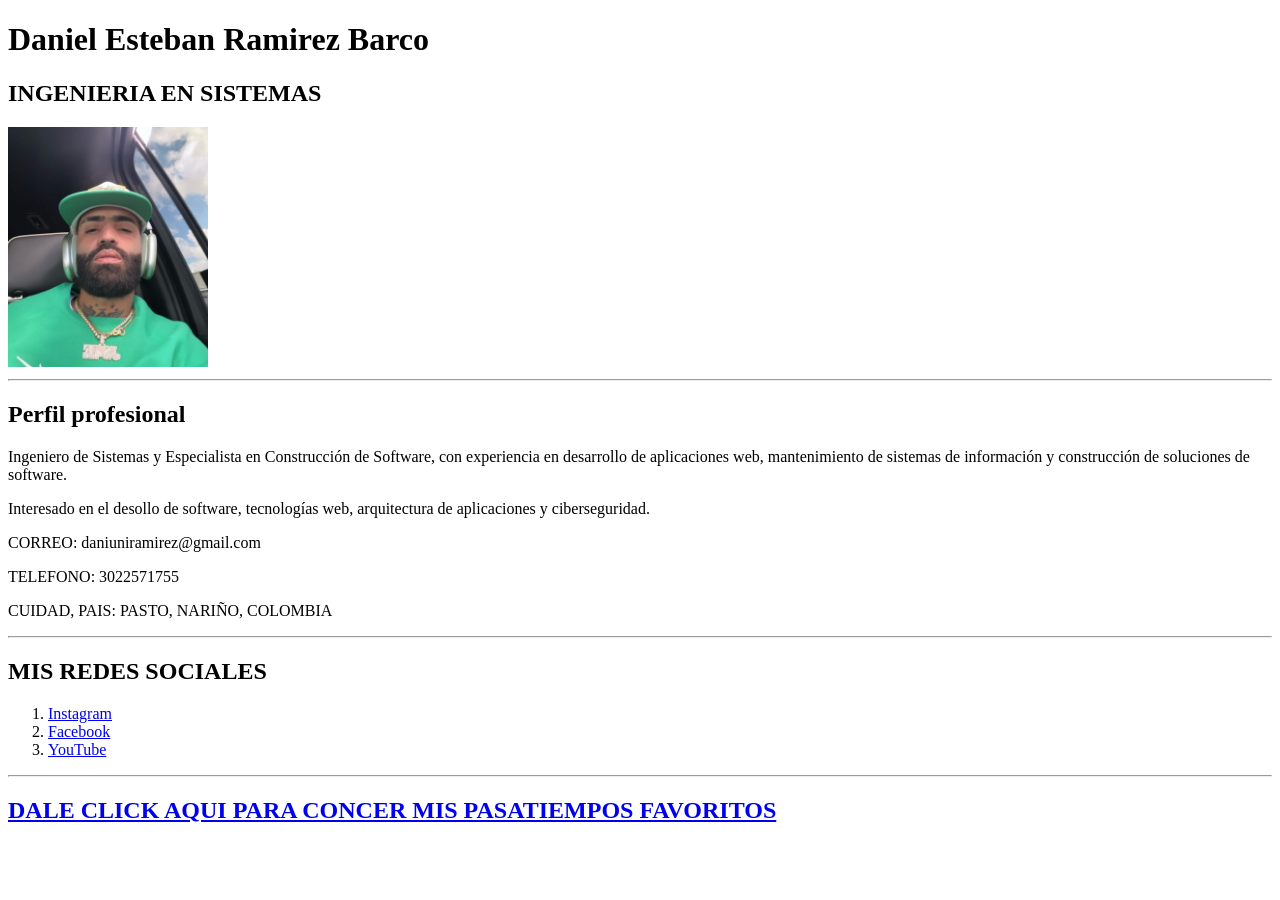
==== index.html @ 4aa4c56f "NUEVO PROYECTO HOY" ====
<!DOCTYPE html>
<html lang="en">
<head>
    <meta charset="UTF-8">
    <meta name="viewport" content="width=device-width, initial-scale=1.0">
    <title>MI HOJA DE VIDA</title>
</head>
<body>
    <! -- Encabezado principal -->
    <header>
        <h1>Daniel Esteban Ramirez Barco</h1>
        <h2>INGENIERIA EN SISTEMAS</h2>
        <img src="img/mi_foto.jpeg" alt="Fotografia de Daniel Ramirez" width="200">
           <hr>
    <!-- Perfil profesional -->
    <h2>Perfil profesional</h2>
    <p>
      Ingeniero de Sistemas y Especialista en Construcción de Software,
      con experiencia en desarrollo de aplicaciones web, mantenimiento
      de sistemas de información y construcción de soluciones de software.
    </p>

    <p>
      Interesado en el desollo de software, tecnologías web,
      arquitectura de aplicaciones y ciberseguridad.
    </p>

    <hl>
        <p>CORREO: daniuniramirez@gmail.com</p>
        <p>TELEFONO: 3022571755</p>
        <p>CUIDAD, PAIS: PASTO, NARIÑO, COLOMBIA</p>
        <hr>
        <h2>MIS REDES SOCIALES</h2>
        <ol>
            <li>
                <a href="https://www.instagram.com/">Instagram</a>
            </li>
            <li>
                <a href="https://www.facebook.com/?locale=es_LA">Facebook</a>
            </li>
            <li>
                <a href="https://www.youtube.com/?themeRefresh=1">YouTube</a>
            </li>

        </ol>
        <hr>
        <h2>
        <a href="pasatiempos.html">DALE CLICK AQUI PARA CONCER MIS PASATIEMPOS FAVORITOS</a>
        </h2>
    </header>
    
</body>
</html>
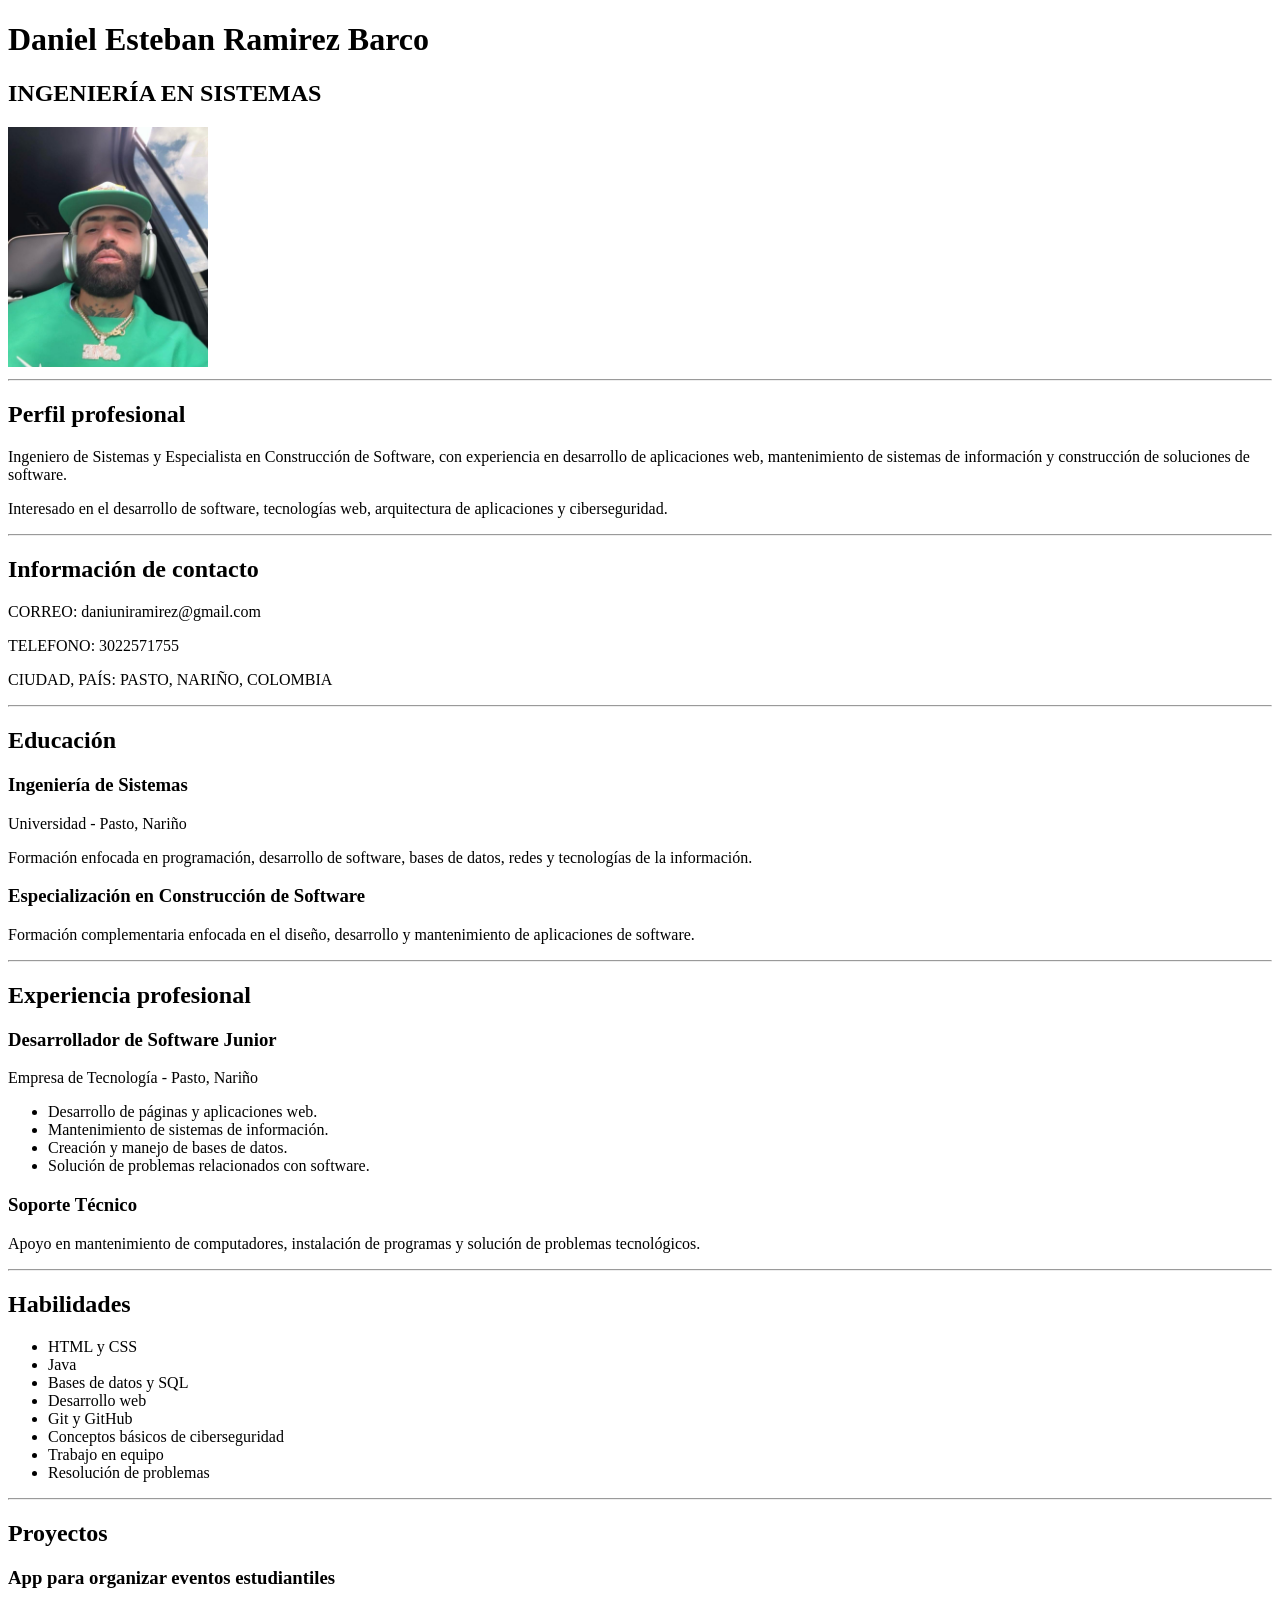
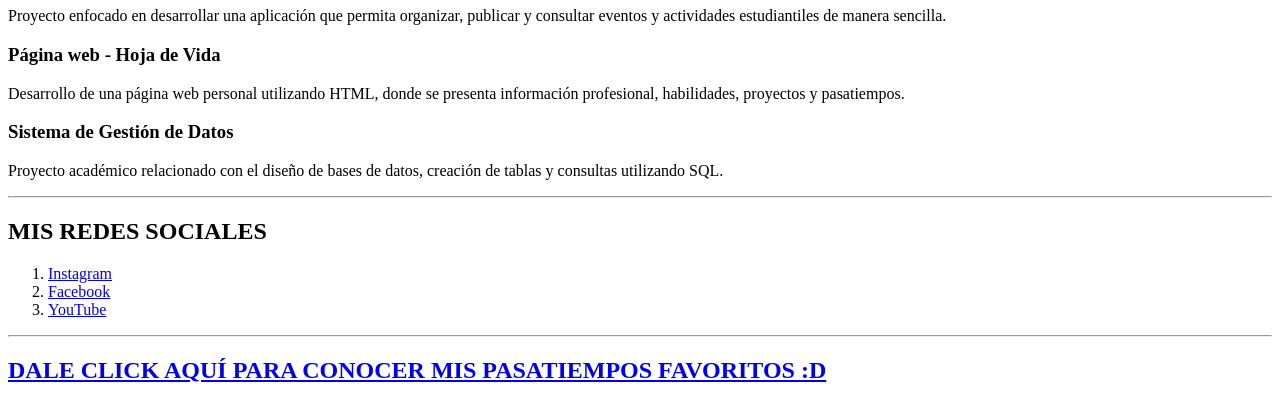
==== commit 155637f6: "AVANCE DEL DIA DE HOY DANIEL R 66" ====
--- a/index.html
+++ b/index.html
@@ -1,53 +1,175 @@
 <!DOCTYPE html>
-<html lang="en">
+<html lang="es">
+
 <head>
     <meta charset="UTF-8">
     <meta name="viewport" content="width=device-width, initial-scale=1.0">
     <title>MI HOJA DE VIDA</title>
 </head>
+
 <body>
-    <! -- Encabezado principal -->
+
     <header>
+
         <h1>Daniel Esteban Ramirez Barco</h1>
-        <h2>INGENIERIA EN SISTEMAS</h2>
-        <img src="img/mi_foto.jpeg" alt="Fotografia de Daniel Ramirez" width="200">
-           <hr>
-    <!-- Perfil profesional -->
-    <h2>Perfil profesional</h2>
-    <p>
-      Ingeniero de Sistemas y Especialista en Construcción de Software,
-      con experiencia en desarrollo de aplicaciones web, mantenimiento
-      de sistemas de información y construcción de soluciones de software.
-    </p>
 
-    <p>
-      Interesado en el desollo de software, tecnologías web,
-      arquitectura de aplicaciones y ciberseguridad.
-    </p>
+        <h2>INGENIERÍA EN SISTEMAS</h2>
 
-    <hl>
+        <img src="img/mi_foto.jpeg" 
+             alt="Fotografía de Daniel Ramirez" 
+             width="200">
+
+        <hr>
+
+        <h2>Perfil profesional</h2>
+
+        <p>
+            Ingeniero de Sistemas y Especialista en Construcción de Software,
+            con experiencia en desarrollo de aplicaciones web, mantenimiento
+            de sistemas de información y construcción de soluciones de software.
+        </p>
+
+        <p>
+            Interesado en el desarrollo de software, tecnologías web,
+            arquitectura de aplicaciones y ciberseguridad.
+        </p>
+
+        <hr>
+
+        <h2>Información de contacto</h2>
+
         <p>CORREO: daniuniramirez@gmail.com</p>
+
         <p>TELEFONO: 3022571755</p>
-        <p>CUIDAD, PAIS: PASTO, NARIÑO, COLOMBIA</p>
+
+        <p>CIUDAD, PAÍS: PASTO, NARIÑO, COLOMBIA</p>
+
         <hr>
+
+
+        <h2>Educación</h2>
+
+        <h3>Ingeniería de Sistemas</h3>
+
+        <p>
+            Universidad - Pasto, Nariño
+        </p>
+
+        <p>
+            Formación enfocada en programación, desarrollo de software,
+            bases de datos, redes y tecnologías de la información.
+        </p>
+
+        <h3>Especialización en Construcción de Software</h3>
+
+        <p>
+            Formación complementaria enfocada en el diseño,
+            desarrollo y mantenimiento de aplicaciones de software.
+        </p>
+
+        <hr>
+
+        <h2>Experiencia profesional</h2>
+
+        <h3>Desarrollador de Software Junior</h3>
+
+        <p>
+            Empresa de Tecnología - Pasto, Nariño
+        </p>
+
+        <ul>
+            <li>Desarrollo de páginas y aplicaciones web.</li>
+            <li>Mantenimiento de sistemas de información.</li>
+            <li>Creación y manejo de bases de datos.</li>
+            <li>Solución de problemas relacionados con software.</li>
+        </ul>
+
+        <h3>Soporte Técnico</h3>
+
+        <p>
+            Apoyo en mantenimiento de computadores, instalación de programas
+            y solución de problemas tecnológicos.
+        </p>
+
+        <hr>
+
+        <h2> Habilidades</h2>
+
+        <ul>
+            <li> HTML y CSS</li>
+            <li> Java</li>
+            <li> Bases de datos y SQL</li>
+            <li> Desarrollo web</li>
+            <li> Git y GitHub</li>
+            <li> Conceptos básicos de ciberseguridad</li>
+            <li> Trabajo en equipo</li>
+            <li> Resolución de problemas</li>
+        </ul>
+
+        <hr>
+
+
+        <h2>Proyectos</h2>
+
+        <h3>App para organizar eventos estudiantiles</h3>
+
+        <p>
+            Proyecto enfocado en desarrollar una aplicación que permita
+            organizar, publicar y consultar eventos y actividades
+            estudiantiles de manera sencilla.
+        </p>
+
+        <h3>Página web - Hoja de Vida</h3>
+
+        <p>
+            Desarrollo de una página web personal utilizando HTML,
+            donde se presenta información profesional, habilidades,
+            proyectos y pasatiempos.
+        </p>
+
+        <h3>Sistema de Gestión de Datos</h3>
+
+        <p>
+            Proyecto académico relacionado con el diseño de bases de datos,
+            creación de tablas y consultas utilizando SQL.
+        </p>
+
+        <hr>
+
         <h2>MIS REDES SOCIALES</h2>
+
         <ol>
+
             <li>
-                <a href="https://www.instagram.com/">Instagram</a>
+                <a href="https://www.instagram.com/dani_estebanr09/">
+                    Instagram
+                </a>
             </li>
+
             <li>
-                <a href="https://www.facebook.com/?locale=es_LA">Facebook</a>
+                <a href="https://www.facebook.com/daniel.ramirex.731?locale=es_LA">
+                    Facebook
+                </a>
             </li>
+
             <li>
-                <a href="https://www.youtube.com/?themeRefresh=1">YouTube</a>
+                <a href="https://www.youtube.com/@DanielRa7">
+                    YouTube
+                </a>
             </li>
 
         </ol>
+
         <hr>
+
         <h2>
-        <a href="pasatiempos.html">DALE CLICK AQUI PARA CONCER MIS PASATIEMPOS FAVORITOS</a>
+            <a href="pasatiempos.html">
+                DALE CLICK AQUÍ PARA CONOCER MIS PASATIEMPOS FAVORITOS :D
+            </a>
         </h2>
+
     </header>
-    
+
 </body>
+
 </html>
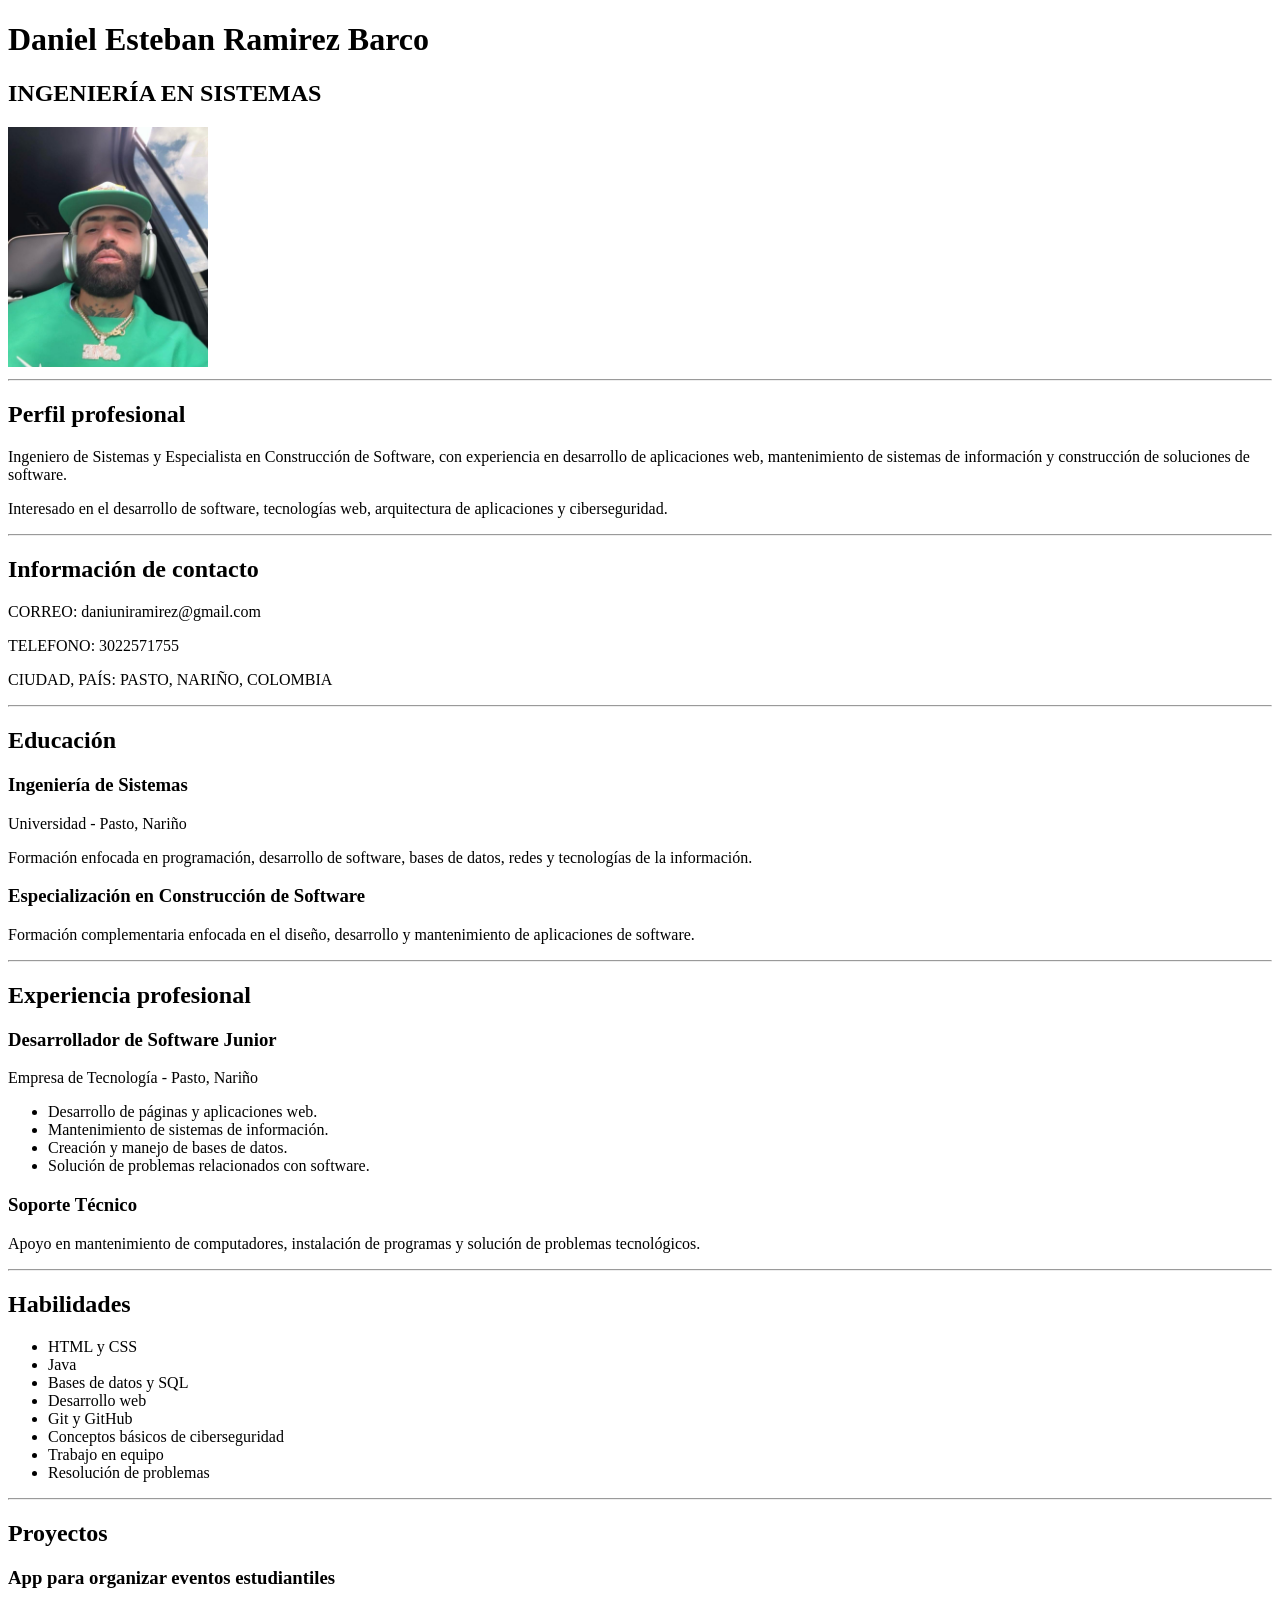
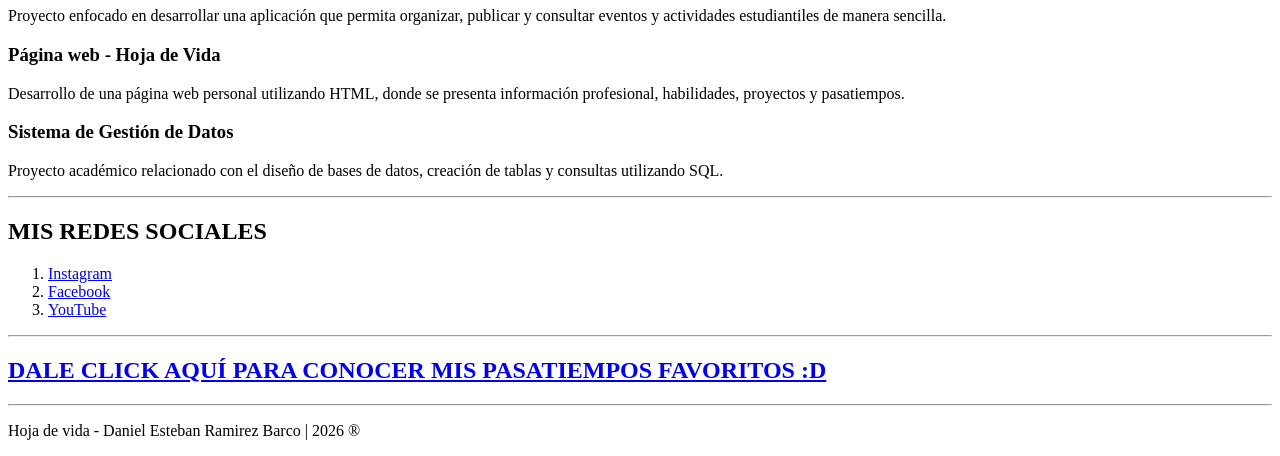
==== commit 08e56be5: "NUEVO CAMBIO HOY" ====
--- a/index.html
+++ b/index.html
@@ -1,175 +1,215 @@
-<!DOCTYPE html>
+<!doctype html>
 <html lang="es">
-
-<head>
-    <meta charset="UTF-8">
-    <meta name="viewport" content="width=device-width, initial-scale=1.0">
+  <head>
+    <meta charset="UTF-8" />
+    <meta name="viewport" content="width=device-width, initial-scale=1.0" />
     <title>MI HOJA DE VIDA</title>
-</head>
-
-<body>
-
+  </head>
+
+  <body>
     <header>
-
-        <h1>Daniel Esteban Ramirez Barco</h1>
-
-        <h2>INGENIERÍA EN SISTEMAS</h2>
-
-        <img src="img/mi_foto.jpeg" 
-             alt="Fotografía de Daniel Ramirez" 
-             width="200">
-
-        <hr>
-
-        <h2>Perfil profesional</h2>
-
-        <p>
+      <h1>Daniel Esteban Ramirez Barco</h1>
+
+      <h2>INGENIERÍA EN SISTEMAS</h2>
+
+      <img
+        src="img/mi_foto.jpeg"
+        alt="Fotografía de Daniel Ramirez"
+        width="200"
+      />
+    </header>
+
+    <hr />
+
+    <main>
+      <section class="seccion" id="perfil">
+        <div>
+          <h2>Perfil profesional</h2>
+
+          <p>
             Ingeniero de Sistemas y Especialista en Construcción de Software,
-            con experiencia en desarrollo de aplicaciones web, mantenimiento
-            de sistemas de información y construcción de soluciones de software.
-        </p>
-
-        <p>
+            con experiencia en desarrollo de aplicaciones web, mantenimiento de
+            sistemas de información y construcción de soluciones de software.
+          </p>
+
+          <p>
             Interesado en el desarrollo de software, tecnologías web,
             arquitectura de aplicaciones y ciberseguridad.
-        </p>
-
-        <hr>
-
-        <h2>Información de contacto</h2>
-
-        <p>CORREO: daniuniramirez@gmail.com</p>
-
-        <p>TELEFONO: 3022571755</p>
-
-        <p>CIUDAD, PAÍS: PASTO, NARIÑO, COLOMBIA</p>
-
-        <hr>
-
-
-        <h2>Educación</h2>
-
-        <h3>Ingeniería de Sistemas</h3>
-
-        <p>
-            Universidad - Pasto, Nariño
-        </p>
-
-        <p>
-            Formación enfocada en programación, desarrollo de software,
-            bases de datos, redes y tecnologías de la información.
-        </p>
-
-        <h3>Especialización en Construcción de Software</h3>
-
-        <p>
-            Formación complementaria enfocada en el diseño,
-            desarrollo y mantenimiento de aplicaciones de software.
-        </p>
-
-        <hr>
-
-        <h2>Experiencia profesional</h2>
-
-        <h3>Desarrollador de Software Junior</h3>
-
-        <p>
-            Empresa de Tecnología - Pasto, Nariño
-        </p>
-
-        <ul>
-            <li>Desarrollo de páginas y aplicaciones web.</li>
-            <li>Mantenimiento de sistemas de información.</li>
-            <li>Creación y manejo de bases de datos.</li>
-            <li>Solución de problemas relacionados con software.</li>
-        </ul>
-
-        <h3>Soporte Técnico</h3>
-
-        <p>
-            Apoyo en mantenimiento de computadores, instalación de programas
-            y solución de problemas tecnológicos.
-        </p>
-
-        <hr>
-
-        <h2> Habilidades</h2>
-
-        <ul>
-            <li> HTML y CSS</li>
-            <li> Java</li>
-            <li> Bases de datos y SQL</li>
-            <li> Desarrollo web</li>
-            <li> Git y GitHub</li>
-            <li> Conceptos básicos de ciberseguridad</li>
-            <li> Trabajo en equipo</li>
-            <li> Resolución de problemas</li>
-        </ul>
-
-        <hr>
-
-
-        <h2>Proyectos</h2>
-
-        <h3>App para organizar eventos estudiantiles</h3>
-
-        <p>
-            Proyecto enfocado en desarrollar una aplicación que permita
-            organizar, publicar y consultar eventos y actividades
-            estudiantiles de manera sencilla.
-        </p>
-
-        <h3>Página web - Hoja de Vida</h3>
-
-        <p>
-            Desarrollo de una página web personal utilizando HTML,
-            donde se presenta información profesional, habilidades,
-            proyectos y pasatiempos.
-        </p>
-
-        <h3>Sistema de Gestión de Datos</h3>
-
-        <p>
-            Proyecto académico relacionado con el diseño de bases de datos,
-            creación de tablas y consultas utilizando SQL.
-        </p>
-
-        <hr>
-
-        <h2>MIS REDES SOCIALES</h2>
-
-        <ol>
-
+          </p>
+        </div>
+      </section>
+
+      <hr />
+
+      <section class="seccion" id="contacto">
+        <div>
+          <h2>Información de contacto</h2>
+
+          <p>CORREO: daniuniramirez@gmail.com</p>
+
+          <p>TELEFONO: 3022571755</p>
+
+          <p>CIUDAD, PAÍS: PASTO, NARIÑO, COLOMBIA</p>
+        </div>
+      </section>
+
+      <hr />
+
+      <section class="seccion" id="educacion">
+        <div>
+          <h2>Educación</h2>
+
+          <article class="educacion">
+            <h3>Ingeniería de Sistemas</h3>
+
+            <p>Universidad - Pasto, Nariño</p>
+
+            <p>
+              Formación enfocada en programación, desarrollo de software, bases
+              de datos, redes y tecnologías de la información.
+            </p>
+          </article>
+
+          <article class="educacion">
+            <h3>Especialización en Construcción de Software</h3>
+
+            <p>
+              Formación complementaria enfocada en el diseño, desarrollo y
+              mantenimiento de aplicaciones de software.
+            </p>
+          </article>
+        </div>
+      </section>
+
+      <hr />
+
+      <section class="seccion" id="experiencia">
+        <div>
+          <h2>Experiencia profesional</h2>
+
+          <article class="experiencia">
+            <h3>Desarrollador de Software Junior</h3>
+
+            <p>Empresa de Tecnología - Pasto, Nariño</p>
+
+            <ul>
+              <li>Desarrollo de páginas y aplicaciones web.</li>
+              <li>Mantenimiento de sistemas de información.</li>
+              <li>Creación y manejo de bases de datos.</li>
+              <li>Solución de problemas relacionados con software.</li>
+            </ul>
+          </article>
+
+          <article class="experiencia">
+            <h3>Soporte Técnico</h3>
+
+            <p>
+              Apoyo en mantenimiento de computadores, instalación de programas y
+              solución de problemas tecnológicos.
+            </p>
+          </article>
+        </div>
+      </section>
+
+      <hr />
+
+      <section class="seccion" id="habilidades">
+        <div>
+          <h2>Habilidades</h2>
+
+          <ul>
+            <li>HTML y CSS</li>
+            <li>Java</li>
+            <li>Bases de datos y SQL</li>
+            <li>Desarrollo web</li>
+            <li>Git y GitHub</li>
+            <li>Conceptos básicos de ciberseguridad</li>
+            <li>Trabajo en equipo</li>
+            <li>Resolución de problemas</li>
+          </ul>
+        </div>
+      </section>
+
+      <hr />
+
+      <section class="seccion" id="proyectos">
+        <div>
+          <h2>Proyectos</h2>
+
+          <article class="proyectos">
+            <h3>App para organizar eventos estudiantiles</h3>
+
+            <p>
+              Proyecto enfocado en desarrollar una aplicación que permita
+              organizar, publicar y consultar eventos y actividades
+              estudiantiles de manera sencilla.
+            </p>
+          </article>
+
+          <article class="proyectos">
+            <h3>Página web - Hoja de Vida</h3>
+
+            <p>
+              Desarrollo de una página web personal utilizando HTML, donde se
+              presenta información profesional, habilidades, proyectos y
+              pasatiempos.
+            </p>
+          </article>
+
+          <article class="proyectos">
+            <h3>Sistema de Gestión de Datos</h3>
+
+            <p>
+              Proyecto académico relacionado con el diseño de bases de datos,
+              creación de tablas y consultas utilizando SQL.
+            </p>
+          </article>
+        </div>
+      </section>
+
+      <hr />
+
+      <section class="seccion" id="redes sociales">
+        <div>
+          <h2>MIS REDES SOCIALES</h2>
+
+          <ol>
             <li>
-                <a href="https://www.instagram.com/dani_estebanr09/">
-                    Instagram
-                </a>
+              <a href="https://www.instagram.com/dani_estebanr09/">
+                Instagram
+              </a>
             </li>
 
             <li>
-                <a href="https://www.facebook.com/daniel.ramirex.731?locale=es_LA">
-                    Facebook
-                </a>
+              <a
+                href="https://www.facebook.com/daniel.ramirex.731?locale=es_LA"
+              >
+                Facebook
+              </a>
             </li>
 
             <li>
-                <a href="https://www.youtube.com/@DanielRa7">
-                    YouTube
-                </a>
+              <a href="https://www.youtube.com/@DanielRa7"> YouTube </a>
             </li>
-
-        </ol>
-
-        <hr>
-
-        <h2>
+          </ol>
+        </div>
+      </section>
+
+      <hr />
+
+      <section class="seccion" id="pasatiempos">
+        <div>
+          <h2>
             <a href="pasatiempos.html">
-                DALE CLICK AQUÍ PARA CONOCER MIS PASATIEMPOS FAVORITOS :D
+              DALE CLICK AQUÍ PARA CONOCER MIS PASATIEMPOS FAVORITOS :D
             </a>
-        </h2>
-
-    </header>
-
-</body>
-
-</html>+          </h2>
+        </div>
+      </section>
+    </main>
+    <hr />
+    <footer>
+      <p>Hoja de vida - Daniel Esteban Ramirez Barco | 2026 ®</p>
+    </footer>
+  </body>
+</html>
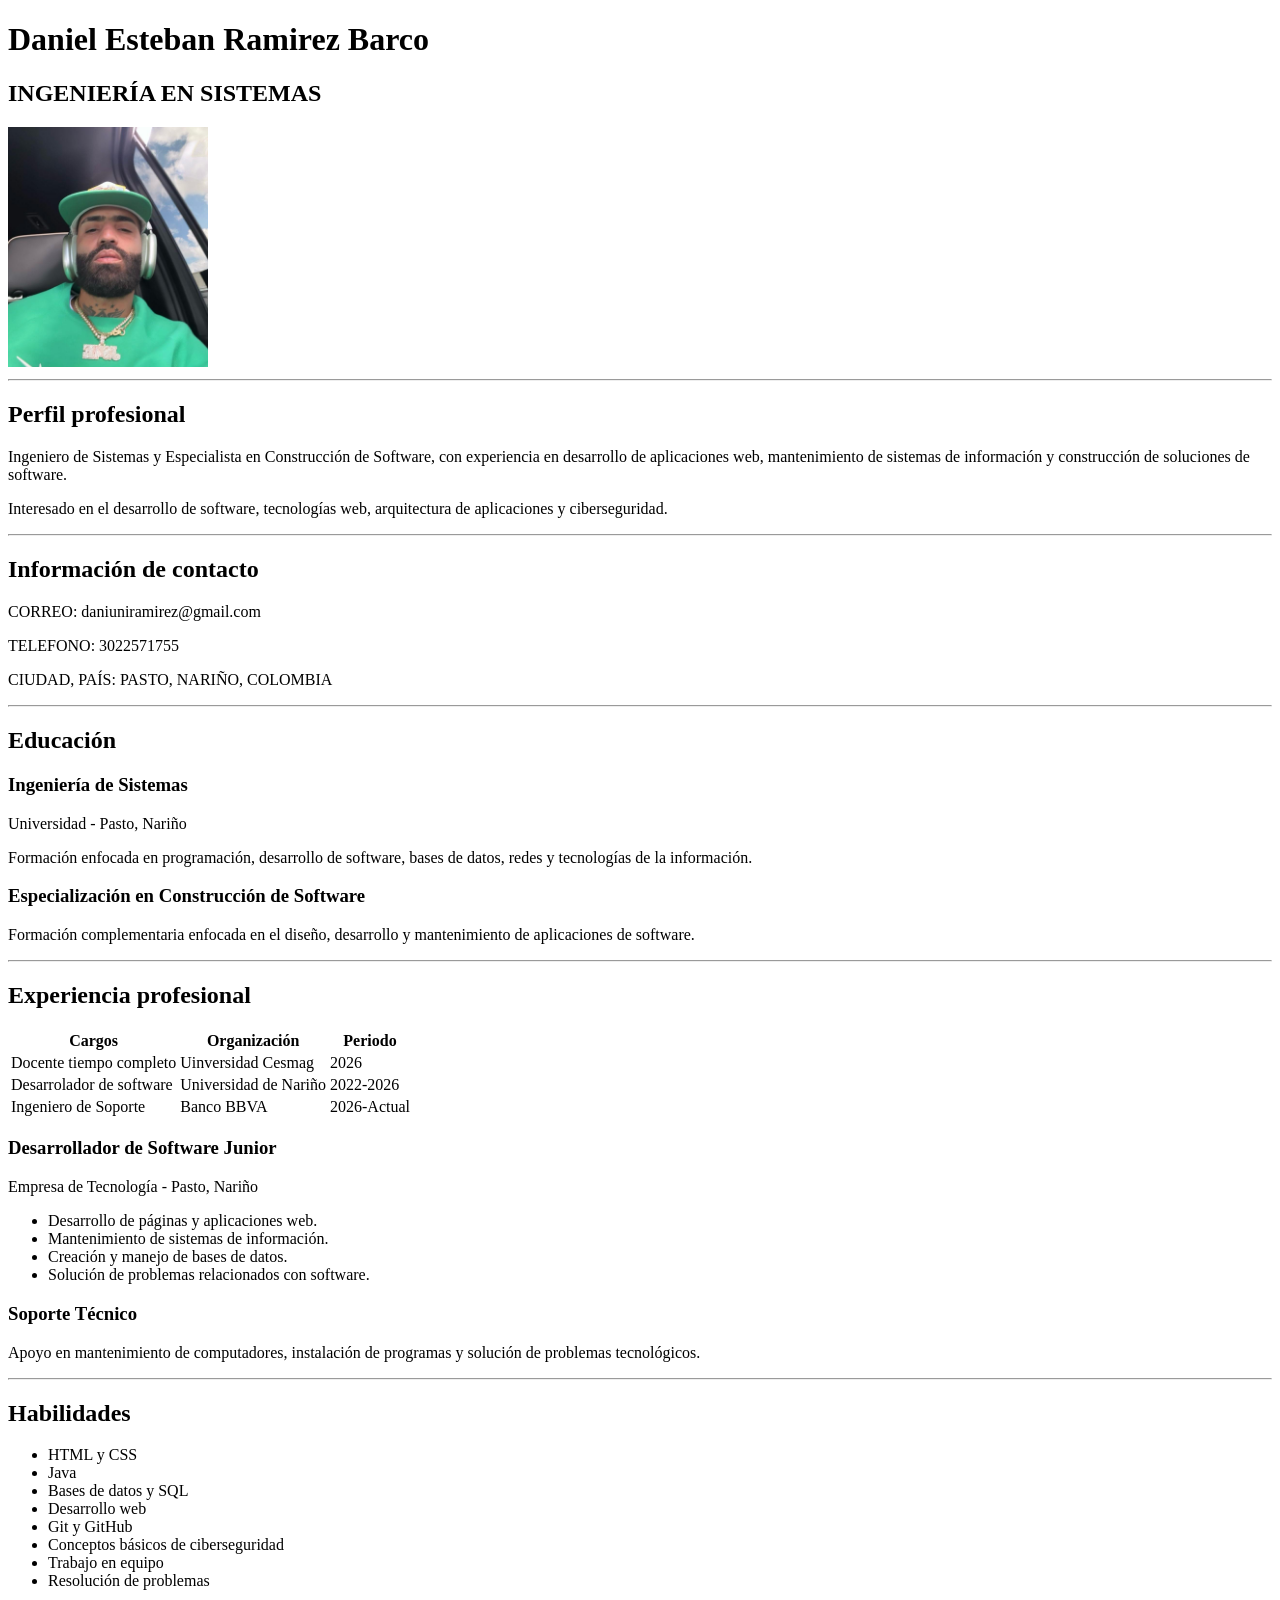
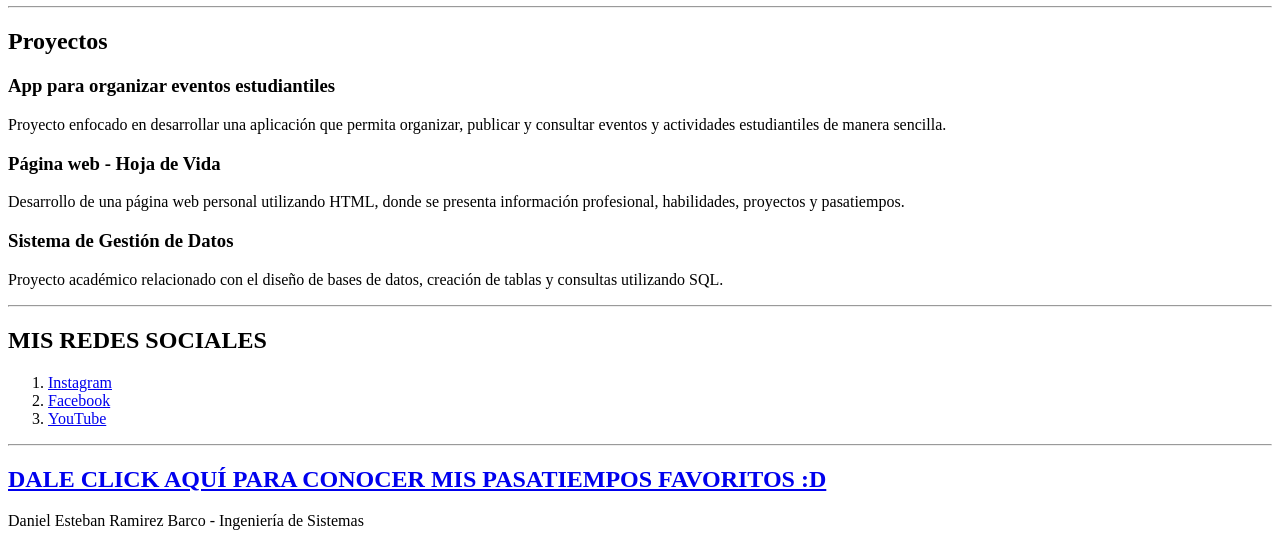
==== commit 40af68e3: "NUEVO CAMBIO HOY TABLA" ====
--- a/index.html
+++ b/index.html
@@ -1,215 +1,219 @@
-<!doctype html>
+<!DOCTYPE html>
 <html lang="es">
-  <head>
-    <meta charset="UTF-8" />
-    <meta name="viewport" content="width=device-width, initial-scale=1.0" />
+
+<head>
+    <meta charset="UTF-8">
+    <meta name="viewport" content="width=device-width, initial-scale=1.0">
     <title>MI HOJA DE VIDA</title>
-  </head>
-
-  <body>
+</head>
+
+<body>
+<main>
     <header>
-      <h1>Daniel Esteban Ramirez Barco</h1>
-
-      <h2>INGENIERÍA EN SISTEMAS</h2>
-
-      <img
-        src="img/mi_foto.jpeg"
-        alt="Fotografía de Daniel Ramirez"
-        width="200"
-      />
-    </header>
-
-    <hr />
-
-    <main>
-      <section class="seccion" id="perfil">
-        <div>
-          <h2>Perfil profesional</h2>
-
-          <p>
+<div>
+        <h1>Daniel Esteban Ramirez Barco</h1>
+
+        <h2>INGENIERÍA EN SISTEMAS</h2>
+<section class="section" id="informacion">
+        <img src="img/mi_foto.jpeg" 
+             alt="Fotografía de Daniel Ramirez" 
+             width="200">
+</div>
+</section>
+        <hr>
+
+        <h2>Perfil profesional</h2>
+ <section class="section" id="perfil">
+        <p>
             Ingeniero de Sistemas y Especialista en Construcción de Software,
-            con experiencia en desarrollo de aplicaciones web, mantenimiento de
-            sistemas de información y construcción de soluciones de software.
-          </p>
-
-          <p>
+            con experiencia en desarrollo de aplicaciones web, mantenimiento
+            de sistemas de información y construcción de soluciones de software.
+        </p>
+
+        <p>
             Interesado en el desarrollo de software, tecnologías web,
             arquitectura de aplicaciones y ciberseguridad.
-          </p>
-        </div>
-      </section>
-
-      <hr />
-
-      <section class="seccion" id="contacto">
-        <div>
-          <h2>Información de contacto</h2>
-
-          <p>CORREO: daniuniramirez@gmail.com</p>
-
-          <p>TELEFONO: 3022571755</p>
-
-          <p>CIUDAD, PAÍS: PASTO, NARIÑO, COLOMBIA</p>
-        </div>
-      </section>
-
-      <hr />
-
-      <section class="seccion" id="educacion">
-        <div>
-          <h2>Educación</h2>
-
-          <article class="educacion">
-            <h3>Ingeniería de Sistemas</h3>
-
-            <p>Universidad - Pasto, Nariño</p>
-
-            <p>
-              Formación enfocada en programación, desarrollo de software, bases
-              de datos, redes y tecnologías de la información.
-            </p>
-          </article>
-
-          <article class="educacion">
-            <h3>Especialización en Construcción de Software</h3>
-
-            <p>
-              Formación complementaria enfocada en el diseño, desarrollo y
-              mantenimiento de aplicaciones de software.
-            </p>
-          </article>
-        </div>
-      </section>
-
-      <hr />
-
-      <section class="seccion" id="experiencia">
-        <div>
-          <h2>Experiencia profesional</h2>
-
-          <article class="experiencia">
-            <h3>Desarrollador de Software Junior</h3>
-
-            <p>Empresa de Tecnología - Pasto, Nariño</p>
-
-            <ul>
-              <li>Desarrollo de páginas y aplicaciones web.</li>
-              <li>Mantenimiento de sistemas de información.</li>
-              <li>Creación y manejo de bases de datos.</li>
-              <li>Solución de problemas relacionados con software.</li>
-            </ul>
-          </article>
-
-          <article class="experiencia">
-            <h3>Soporte Técnico</h3>
-
-            <p>
-              Apoyo en mantenimiento de computadores, instalación de programas y
-              solución de problemas tecnológicos.
-            </p>
-          </article>
-        </div>
-      </section>
-
-      <hr />
-
-      <section class="seccion" id="habilidades">
-        <div>
-          <h2>Habilidades</h2>
-
-          <ul>
-            <li>HTML y CSS</li>
-            <li>Java</li>
-            <li>Bases de datos y SQL</li>
-            <li>Desarrollo web</li>
-            <li>Git y GitHub</li>
-            <li>Conceptos básicos de ciberseguridad</li>
-            <li>Trabajo en equipo</li>
-            <li>Resolución de problemas</li>
-          </ul>
-        </div>
-      </section>
-
-      <hr />
-
-      <section class="seccion" id="proyectos">
-        <div>
-          <h2>Proyectos</h2>
-
-          <article class="proyectos">
-            <h3>App para organizar eventos estudiantiles</h3>
-
-            <p>
-              Proyecto enfocado en desarrollar una aplicación que permita
-              organizar, publicar y consultar eventos y actividades
-              estudiantiles de manera sencilla.
-            </p>
-          </article>
-
-          <article class="proyectos">
-            <h3>Página web - Hoja de Vida</h3>
-
-            <p>
-              Desarrollo de una página web personal utilizando HTML, donde se
-              presenta información profesional, habilidades, proyectos y
-              pasatiempos.
-            </p>
-          </article>
-
-          <article class="proyectos">
-            <h3>Sistema de Gestión de Datos</h3>
-
-            <p>
-              Proyecto académico relacionado con el diseño de bases de datos,
-              creación de tablas y consultas utilizando SQL.
-            </p>
-          </article>
-        </div>
-      </section>
-
-      <hr />
-
-      <section class="seccion" id="redes sociales">
-        <div>
-          <h2>MIS REDES SOCIALES</h2>
-
-          <ol>
+        </p>
+
+        <hr>
+
+        <h2>Información de contacto</h2>
+
+        <p>CORREO: daniuniramirez@gmail.com</p>
+
+        <p>TELEFONO: 3022571755</p>
+
+        <p>CIUDAD, PAÍS: PASTO, NARIÑO, COLOMBIA</p>
+</section>
+        <hr>
+
+
+        <h2>Educación</h2>
+<section class="section" id="educacion">
+<article class="educacion">
+        <h3>Ingeniería de Sistemas</h3>
+</article>
+<article class="educacion">
+        <p>
+            Universidad - Pasto, Nariño
+        </p>
+</article>
+        <p>
+            Formación enfocada en programación, desarrollo de software,
+            bases de datos, redes y tecnologías de la información.
+        </p>
+
+        <h3>Especialización en Construcción de Software</h3>
+
+        <p>
+            Formación complementaria enfocada en el diseño,
+            desarrollo y mantenimiento de aplicaciones de software.
+        </p>
+</section>
+        <hr>
+
+        <h2>Experiencia profesional</h2>
+<section class="seccion" id="experiencia">
+    <article class="experiencia">
+<table>
+<thead>
+    <tr>
+        <th>Cargos</th>
+        <th>Organización</th>
+        <th>Periodo</th>
+    </tr>
+
+</thead>
+<tbody>
+    <tr>
+        <td>Docente tiempo completo</td>
+        <td>Uinversidad Cesmag</td>
+        <td>2026</td>
+    </tr>
+    <tr>
+        <td>Desarrolador de software</td>
+        <td>Universidad de Nariño</td>
+        <td>2022-2026</td>
+    </tr>
+    <tr>
+        <td>Ingeniero de Soporte</td>
+        <td>Banco BBVA</td>
+        <td>2026-Actual</td>
+    </tr>
+</tbody>
+</table>
+        <h3>Desarrollador de Software Junior</h3>
+</article>
+<article class="experiencia">
+        <p>
+            Empresa de Tecnología - Pasto, Nariño
+        </p>
+</article>
+<article class="experiencia">
+        <ul>
+            <li>Desarrollo de páginas y aplicaciones web.</li>
+            <li>Mantenimiento de sistemas de información.</li>
+            <li>Creación y manejo de bases de datos.</li>
+            <li>Solución de problemas relacionados con software.</li>
+        </ul>
+</article>
+<article class="experiencia">
+        <h3>Soporte Técnico</h3>
+
+        <p>
+            Apoyo en mantenimiento de computadores, instalación de programas
+            y solución de problemas tecnológicos.
+        </p>
+</article>
+</section>
+        <hr>
+
+        <h2> Habilidades</h2>
+<section class="seccion" id="habilidades">
+        <ul>
+            <li> HTML y CSS</li>
+            <li> Java</li>
+            <li> Bases de datos y SQL</li>
+            <li> Desarrollo web</li>
+            <li> Git y GitHub</li>
+            <li> Conceptos básicos de ciberseguridad</li>
+            <li> Trabajo en equipo</li>
+            <li> Resolución de problemas</li>
+        </ul>
+</section>
+        <hr>
+
+
+        <h2>Proyectos</h2>
+<section class="seccion" id="proyectos">
+        <h3>App para organizar eventos estudiantiles</h3>
+
+        <p>
+            Proyecto enfocado en desarrollar una aplicación que permita
+            organizar, publicar y consultar eventos y actividades
+            estudiantiles de manera sencilla.
+        </p>
+
+        <h3>Página web - Hoja de Vida</h3>
+
+        <p>
+            Desarrollo de una página web personal utilizando HTML,
+            donde se presenta información profesional, habilidades,
+            proyectos y pasatiempos.
+        </p>
+
+        <h3>Sistema de Gestión de Datos</h3>
+
+        <p>
+            Proyecto académico relacionado con el diseño de bases de datos,
+            creación de tablas y consultas utilizando SQL.
+        </p>
+</section>
+        <hr>
+
+        <h2>MIS REDES SOCIALES</h2>
+<section class="seccion" id="redessociales">
+        <ol>
+
             <li>
-              <a href="https://www.instagram.com/dani_estebanr09/">
-                Instagram
-              </a>
+                <a href="https://www.instagram.com/dani_estebanr09/">
+                    Instagram
+                </a>
             </li>
 
             <li>
-              <a
-                href="https://www.facebook.com/daniel.ramirex.731?locale=es_LA"
-              >
-                Facebook
-              </a>
+                <a href="https://www.facebook.com/daniel.ramirex.731?locale=es_LA">
+                    Facebook
+                </a>
             </li>
 
             <li>
-              <a href="https://www.youtube.com/@DanielRa7"> YouTube </a>
+                <a href="https://www.youtube.com/@DanielRa7">
+                    YouTube
+                </a>
             </li>
-          </ol>
-        </div>
-      </section>
-
-      <hr />
-
-      <section class="seccion" id="pasatiempos">
-        <div>
-          <h2>
+
+        </ol>
+</section>
+        <hr>
+<section class="seccion" id="pasatiempos">
+        <h2>
             <a href="pasatiempos.html">
-              DALE CLICK AQUÍ PARA CONOCER MIS PASATIEMPOS FAVORITOS :D
+                DALE CLICK AQUÍ PARA CONOCER MIS PASATIEMPOS FAVORITOS :D
             </a>
-          </h2>
-        </div>
-      </section>
-    </main>
-    <hr />
-    <footer>
-      <p>Hoja de vida - Daniel Esteban Ramirez Barco | 2026 ®</p>
+        </h2>
+</section>
+</main>
+    </header>
+    <!-- Pie de página -->
+    <footer class="footer" id="pie-pagina">
+
+        <p>
+            Daniel Esteban Ramirez Barco - Ingeniería de Sistemas
+        </p>
+
     </footer>
-  </body>
+
+</body>
+
 </html>
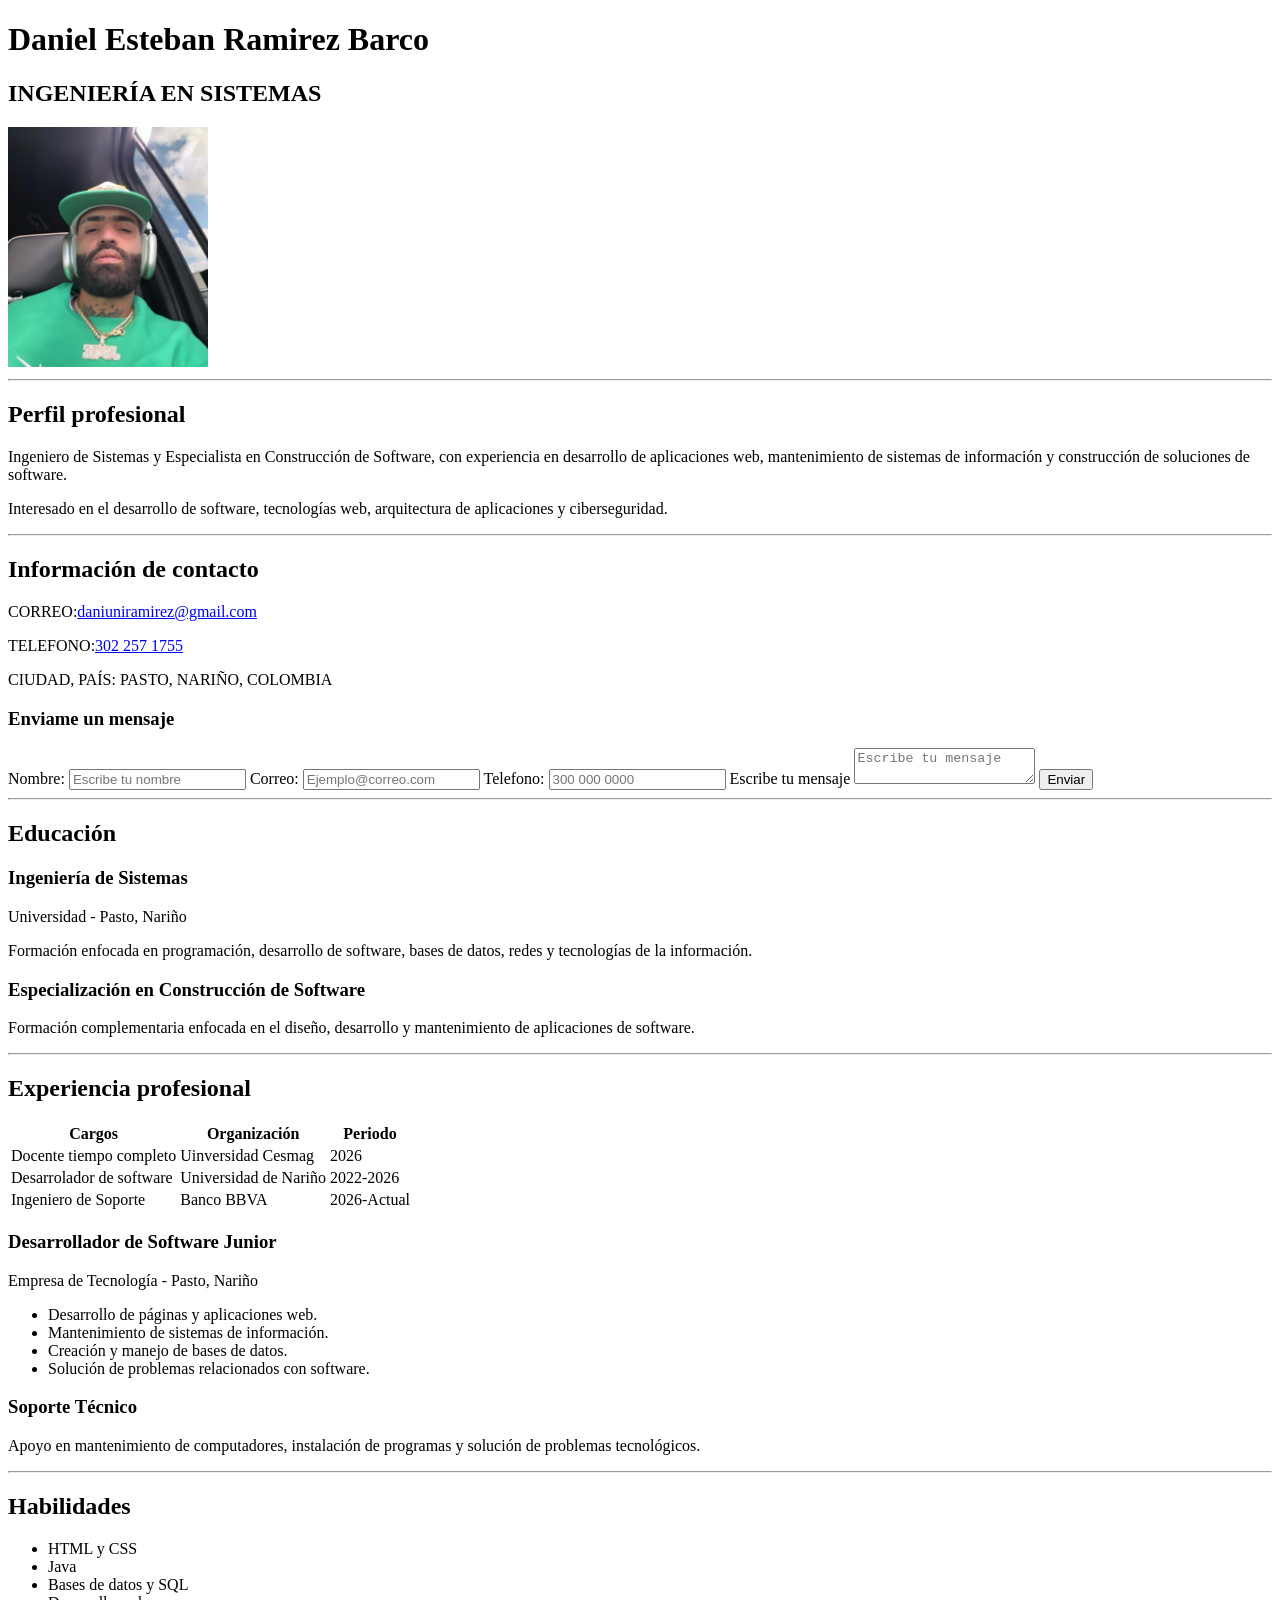
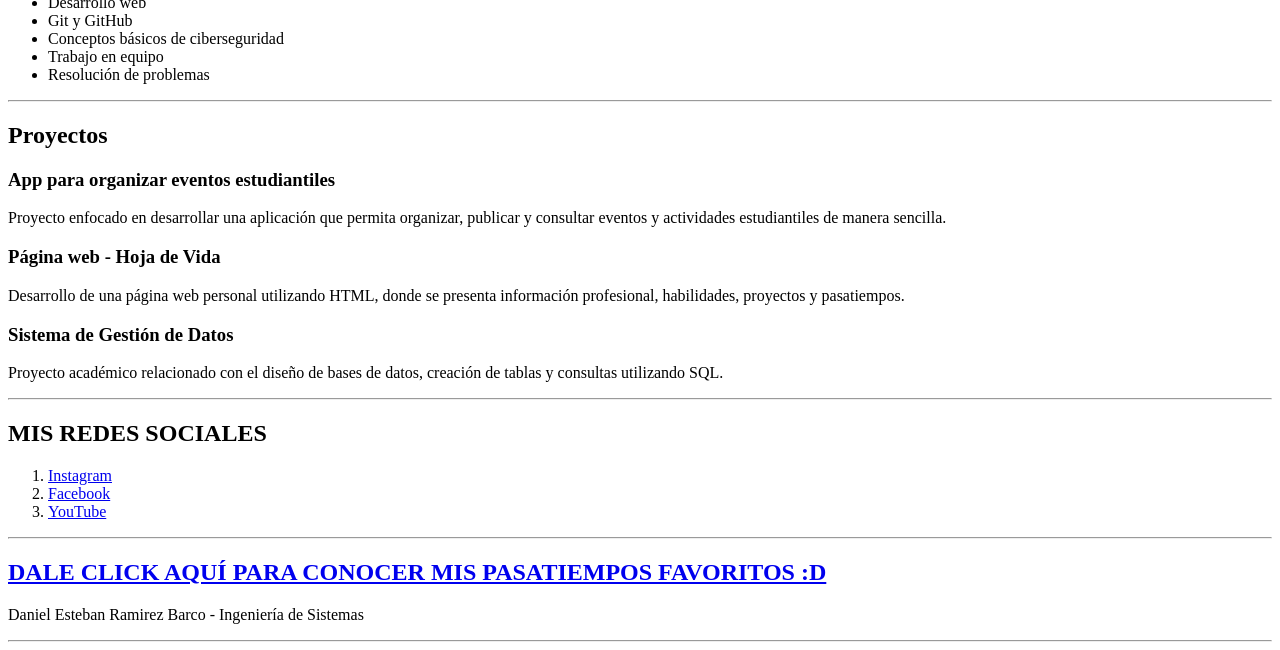
==== commit 114217d2: "NUEVO HOY BOTON" ====
--- a/index.html
+++ b/index.html
@@ -1,10 +1,10 @@
-<!DOCTYPE html>
+<!doctype html>
 <html lang="es">
-
-<head>
-    <meta charset="UTF-8">
-    <meta name="viewport" content="width=device-width, initial-scale=1.0">
+  <head>
+    <meta charset="UTF-8" />
+    <meta name="viewport" content="width=device-width, initial-scale=1.0" />
     <title>MI HOJA DE VIDA</title>
+
 </head>
 
 <body>
@@ -34,16 +34,33 @@
             Interesado en el desarrollo de software, tecnologías web,
             arquitectura de aplicaciones y ciberseguridad.
         </p>
-
+</section>
         <hr>
 
         <h2>Información de contacto</h2>
-
-        <p>CORREO: daniuniramirez@gmail.com</p>
-
-        <p>TELEFONO: 3022571755</p>
-
+<section class="section" id="contacto">
+        <p>CORREO:<a href="mailto: daniuniramirez@gmail.com">daniuniramirez@gmail.com</a></p>
+        <p>TELEFONO:<a href="tel: +57 302 257 1755">302 257 1755 </a></p>
         <p>CIUDAD, PAÍS: PASTO, NARIÑO, COLOMBIA</p>
+
+        <h3>Enviame un mensaje</h3>
+        <form action="">
+            <label for="nombre">Nombre: </label>
+            <input type="text" id="nombre" name="nombre" placeholder="Escribe tu nombre" required>
+
+            <label for="correo">Correo: </label>
+            <input type="email" id="correo" name="correo" placeholder="Ejemplo@correo.com" required>
+
+            <label for="telefono">Telefono: </label>
+            <input type="tel" id="telefono" name="telefono" placeholder="300 000 0000">
+
+            <label for="mensaje">Escribe tu mensaje</label>
+            <textarea name="mensaje" id="mensaje" placeholder="Escribe tu mensaje" required></textarea>
+
+            <button type="submit">Enviar</button>
+            
+
+        </form>
 </section>
         <hr>
 
@@ -176,19 +193,19 @@
         <ol>
 
             <li>
-                <a href="https://www.instagram.com/dani_estebanr09/">
+                <a href="https://www.instagram.com/dani_estebanr09/" target="_blank">
                     Instagram
                 </a>
             </li>
 
             <li>
-                <a href="https://www.facebook.com/daniel.ramirex.731?locale=es_LA">
+                <a href="https://www.facebook.com/daniel.ramirex.731?locale=es_LA" target="_blank">
                     Facebook
                 </a>
             </li>
 
             <li>
-                <a href="https://www.youtube.com/@DanielRa7">
+                <a href="https://www.youtube.com/@DanielRa7" target="_blank">
                     YouTube
                 </a>
             </li>
@@ -204,6 +221,7 @@
         </h2>
 </section>
 </main>
+
     </header>
     <!-- Pie de página -->
     <footer class="footer" id="pie-pagina">
@@ -214,6 +232,4 @@
 
     </footer>
 
-</body>
-
-</html>
+    <hr />
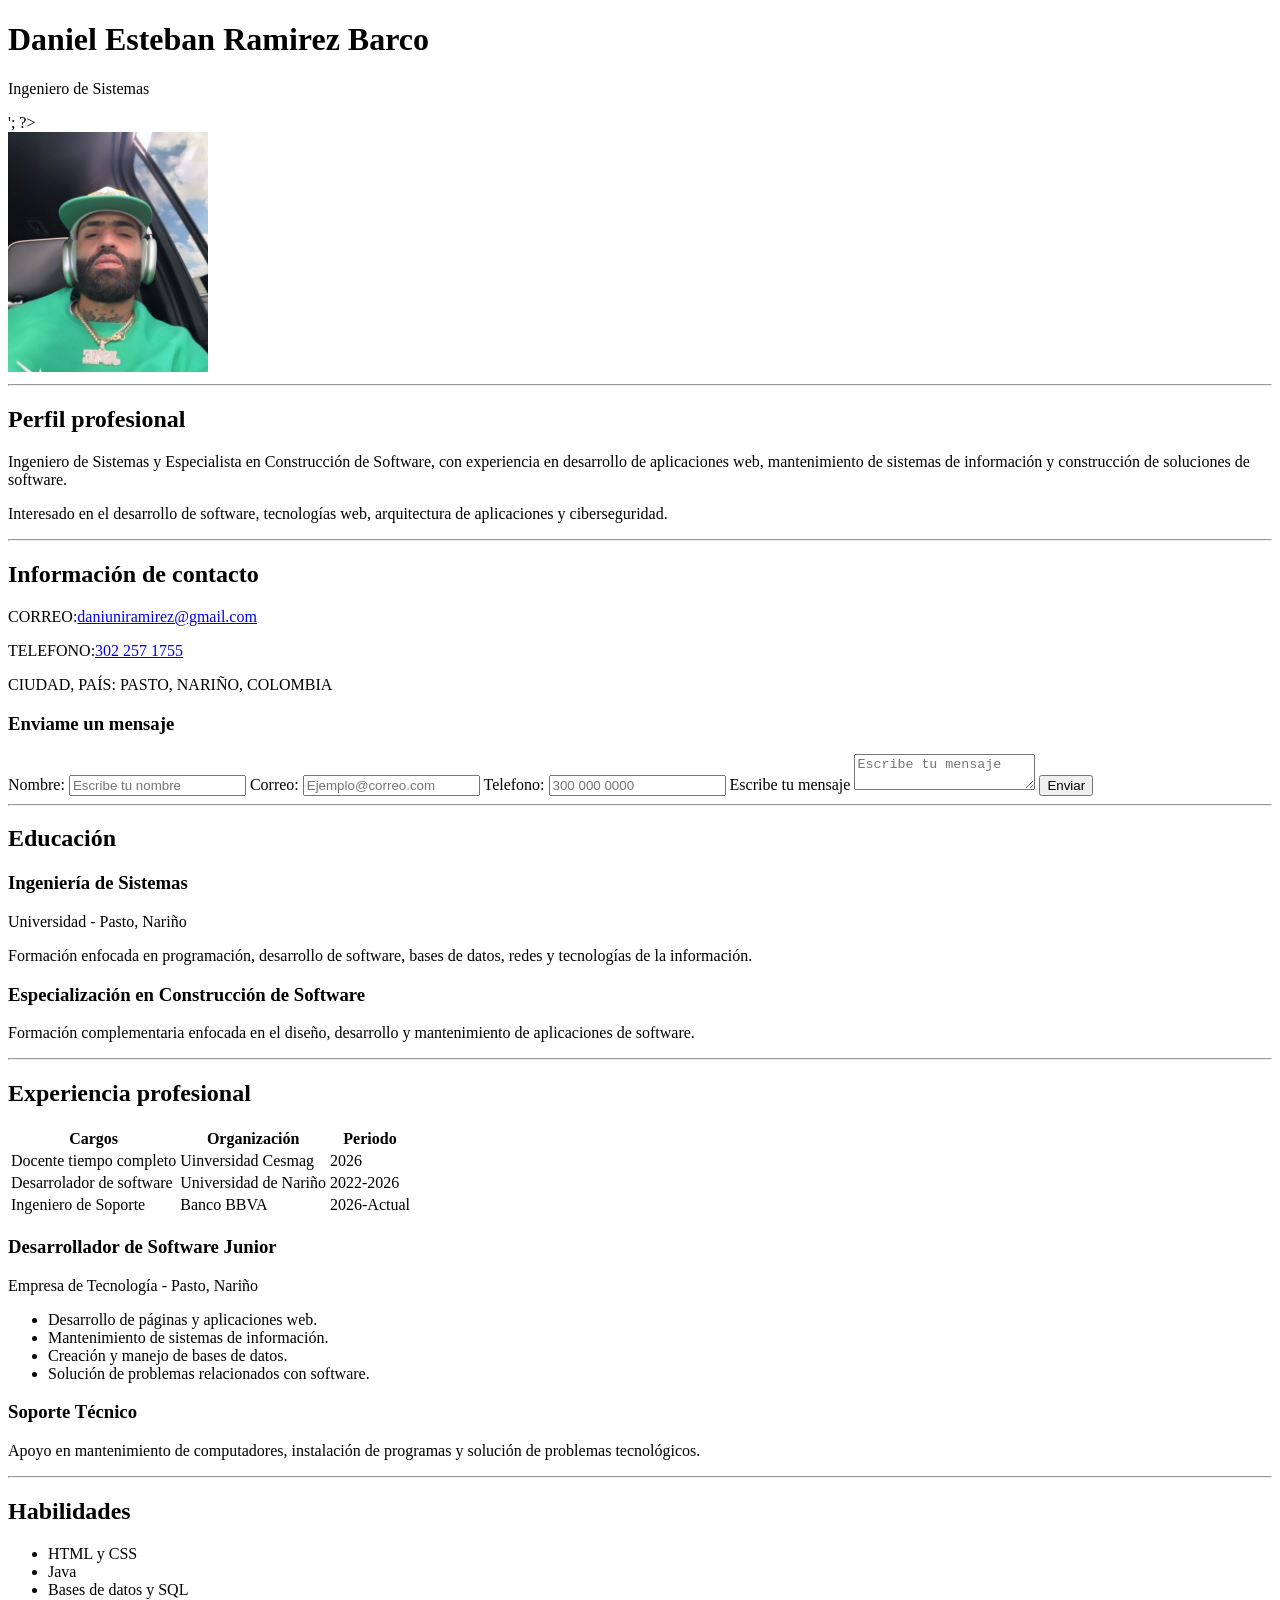
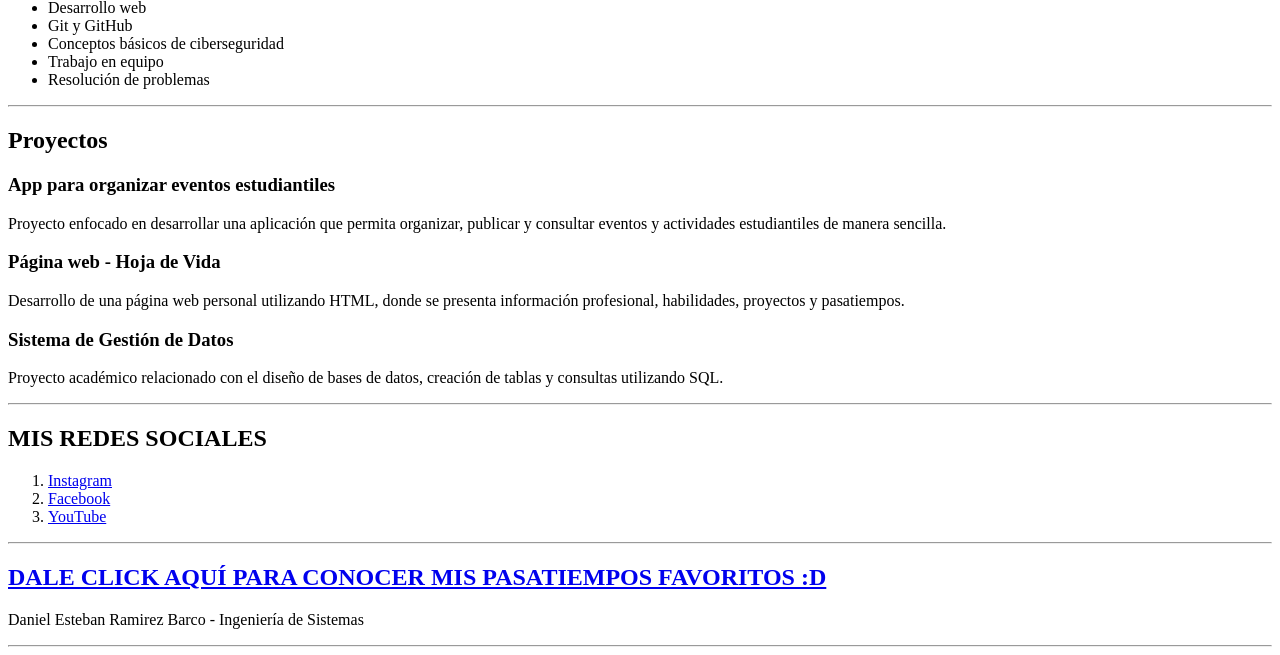
==== commit 9031fcde: "NUEVO HOY PHP" ====
--- a/index.html
+++ b/index.html
@@ -1,226 +1,231 @@
-<!doctype html>
+<!DOCTYPE html>
 <html lang="es">
-  <head>
+
+<head>
+
+
     <meta charset="UTF-8" />
     <meta name="viewport" content="width=device-width, initial-scale=1.0" />
+    <link rel="stylesheet" href="css/styles.css">
+
+
     <title>MI HOJA DE VIDA</title>
 
 </head>
 
 <body>
-<main>
-    <header>
-<div>
-        <h1>Daniel Esteban Ramirez Barco</h1>
-
-        <h2>INGENIERÍA EN SISTEMAS</h2>
-<section class="section" id="informacion">
-        <img src="img/mi_foto.jpeg" 
-             alt="Fotografía de Daniel Ramirez" 
-             width="200">
-</div>
-</section>
-        <hr>
-
-        <h2>Perfil profesional</h2>
- <section class="section" id="perfil">
-        <p>
-            Ingeniero de Sistemas y Especialista en Construcción de Software,
-            con experiencia en desarrollo de aplicaciones web, mantenimiento
-            de sistemas de información y construcción de soluciones de software.
-        </p>
-
-        <p>
-            Interesado en el desarrollo de software, tecnologías web,
-            arquitectura de aplicaciones y ciberseguridad.
-        </p>
-</section>
-        <hr>
-
-        <h2>Información de contacto</h2>
-<section class="section" id="contacto">
-        <p>CORREO:<a href="mailto: daniuniramirez@gmail.com">daniuniramirez@gmail.com</a></p>
-        <p>TELEFONO:<a href="tel: +57 302 257 1755">302 257 1755 </a></p>
-        <p>CIUDAD, PAÍS: PASTO, NARIÑO, COLOMBIA</p>
-
-        <h3>Enviame un mensaje</h3>
-        <form action="">
-            <label for="nombre">Nombre: </label>
-            <input type="text" id="nombre" name="nombre" placeholder="Escribe tu nombre" required>
-
-            <label for="correo">Correo: </label>
-            <input type="email" id="correo" name="correo" placeholder="Ejemplo@correo.com" required>
-
-            <label for="telefono">Telefono: </label>
-            <input type="tel" id="telefono" name="telefono" placeholder="300 000 0000">
-
-            <label for="mensaje">Escribe tu mensaje</label>
-            <textarea name="mensaje" id="mensaje" placeholder="Escribe tu mensaje" required></textarea>
-
-            <button type="submit">Enviar</button>
-            
-
-        </form>
-</section>
-        <hr>
-
-
-        <h2>Educación</h2>
-<section class="section" id="educacion">
-<article class="educacion">
-        <h3>Ingeniería de Sistemas</h3>
-</article>
-<article class="educacion">
-        <p>
-            Universidad - Pasto, Nariño
-        </p>
-</article>
-        <p>
-            Formación enfocada en programación, desarrollo de software,
-            bases de datos, redes y tecnologías de la información.
-        </p>
-
-        <h3>Especialización en Construcción de Software</h3>
-
-        <p>
-            Formación complementaria enfocada en el diseño,
-            desarrollo y mantenimiento de aplicaciones de software.
-        </p>
-</section>
-        <hr>
-
-        <h2>Experiencia profesional</h2>
-<section class="seccion" id="experiencia">
-    <article class="experiencia">
-<table>
-<thead>
-    <tr>
-        <th>Cargos</th>
-        <th>Organización</th>
-        <th>Periodo</th>
-    </tr>
-
-</thead>
-<tbody>
-    <tr>
-        <td>Docente tiempo completo</td>
-        <td>Uinversidad Cesmag</td>
-        <td>2026</td>
-    </tr>
-    <tr>
-        <td>Desarrolador de software</td>
-        <td>Universidad de Nariño</td>
-        <td>2022-2026</td>
-    </tr>
-    <tr>
-        <td>Ingeniero de Soporte</td>
-        <td>Banco BBVA</td>
-        <td>2026-Actual</td>
-    </tr>
-</tbody>
-</table>
-        <h3>Desarrollador de Software Junior</h3>
-</article>
-<article class="experiencia">
-        <p>
-            Empresa de Tecnología - Pasto, Nariño
-        </p>
-</article>
-<article class="experiencia">
-        <ul>
-            <li>Desarrollo de páginas y aplicaciones web.</li>
-            <li>Mantenimiento de sistemas de información.</li>
-            <li>Creación y manejo de bases de datos.</li>
-            <li>Solución de problemas relacionados con software.</li>
-        </ul>
-</article>
-<article class="experiencia">
-        <h3>Soporte Técnico</h3>
-
-        <p>
-            Apoyo en mantenimiento de computadores, instalación de programas
-            y solución de problemas tecnológicos.
-        </p>
-</article>
-</section>
-        <hr>
-
-        <h2> Habilidades</h2>
-<section class="seccion" id="habilidades">
-        <ul>
-            <li> HTML y CSS</li>
-            <li> Java</li>
-            <li> Bases de datos y SQL</li>
-            <li> Desarrollo web</li>
-            <li> Git y GitHub</li>
-            <li> Conceptos básicos de ciberseguridad</li>
-            <li> Trabajo en equipo</li>
-            <li> Resolución de problemas</li>
-        </ul>
-</section>
-        <hr>
-
-
-        <h2>Proyectos</h2>
-<section class="seccion" id="proyectos">
-        <h3>App para organizar eventos estudiantiles</h3>
-
-        <p>
-            Proyecto enfocado en desarrollar una aplicación que permita
-            organizar, publicar y consultar eventos y actividades
-            estudiantiles de manera sencilla.
-        </p>
-
-        <h3>Página web - Hoja de Vida</h3>
-
-        <p>
-            Desarrollo de una página web personal utilizando HTML,
-            donde se presenta información profesional, habilidades,
-            proyectos y pasatiempos.
-        </p>
-
-        <h3>Sistema de Gestión de Datos</h3>
-
-        <p>
-            Proyecto académico relacionado con el diseño de bases de datos,
-            creación de tablas y consultas utilizando SQL.
-        </p>
-</section>
-        <hr>
-
-        <h2>MIS REDES SOCIALES</h2>
-<section class="seccion" id="redessociales">
-        <ol>
-
-            <li>
-                <a href="https://www.instagram.com/dani_estebanr09/" target="_blank">
-                    Instagram
-                </a>
-            </li>
-
-            <li>
-                <a href="https://www.facebook.com/daniel.ramirex.731?locale=es_LA" target="_blank">
-                    Facebook
-                </a>
-            </li>
-
-            <li>
-                <a href="https://www.youtube.com/@DanielRa7" target="_blank">
-                    YouTube
-                </a>
-            </li>
-
-        </ol>
-</section>
-        <hr>
-<section class="seccion" id="pasatiempos">
-        <h2>
-            <a href="pasatiempos.html">
-                DALE CLICK AQUÍ PARA CONOCER MIS PASATIEMPOS FAVORITOS :D
-            </a>
-        </h2>
-</section>
-</main>
+    <main>
+        <header>
+                <h1>Daniel Esteban Ramirez Barco</h1>
+
+                <?php
+                echo '<p>Ingeniero de Sistemas</p>';
+                ?>
+                <section class="seccion" id="informacion">
+                    <img src="img/mi_foto.jpeg" alt="Fotografía de Daniel Ramirez" width="200">
+            </section>
+            <hr>
+
+            <h2>Perfil profesional</h2>
+            <section class="seccion" id="perfil">
+                <p>
+                    Ingeniero de Sistemas y Especialista en Construcción de Software,
+                    con experiencia en desarrollo de aplicaciones web, mantenimiento
+                    de sistemas de información y construcción de soluciones de software.
+                </p>
+
+                <p>
+                    Interesado en el desarrollo de software, tecnologías web,
+                    arquitectura de aplicaciones y ciberseguridad.
+                </p>
+            </section>
+            <hr>
+
+
+            <h2>Información de contacto</h2>
+            <section class="seccion" id="contacto">
+                <p>CORREO:<a href="mailto: daniuniramirez@gmail.com">daniuniramirez@gmail.com</a></p>
+                <p>TELEFONO:<a href="tel: +57 302 257 1755">302 257 1755 </a></p>
+                <p>CIUDAD, PAÍS: PASTO, NARIÑO, COLOMBIA</p>
+
+                <h3>Enviame un mensaje</h3>
+                <form action="">
+                    <label for="nombre">Nombre: </label>
+                    <input type="text" id="nombre" name="nombre" placeholder="Escribe tu nombre" required>
+
+                    <label for="correo">Correo: </label>
+                    <input type="email" id="correo" name="correo" placeholder="Ejemplo@correo.com" required>
+
+                    <label for="telefono">Telefono: </label>
+                    <input type="tel" id="telefono" name="telefono" placeholder="300 000 0000">
+
+                    <label for="mensaje">Escribe tu mensaje</label>
+                    <textarea name="mensaje" id="mensaje" placeholder="Escribe tu mensaje" required></textarea>
+
+                    <button type="submit">Enviar</button>
+
+
+                </form>
+            </section>
+            <hr>
+
+
+            <h2>Educación</h2>
+            <section class="seccion" id="educacion">
+                <article class="educacion">
+                    <h3>Ingeniería de Sistemas</h3>
+                </article>
+                <article class="educacion">
+                    <p>
+                        Universidad - Pasto, Nariño
+                    </p>
+                </article>
+                <p>
+                    Formación enfocada en programación, desarrollo de software,
+                    bases de datos, redes y tecnologías de la información.
+                </p>
+
+                <h3>Especialización en Construcción de Software</h3>
+
+                <p>
+                    Formación complementaria enfocada en el diseño,
+                    desarrollo y mantenimiento de aplicaciones de software.
+                </p>
+            </section>
+            <hr>
+
+            <h2>Experiencia profesional</h2>
+            <section class="seccion" id="experiencia">
+                <article class="experiencia">
+                    <table>
+                        <thead>
+                            <tr>
+                                <th>Cargos</th>
+                                <th>Organización</th>
+                                <th>Periodo</th>
+                            </tr>
+
+                        </thead>
+                        <tbody>
+                            <tr>
+                                <td>Docente tiempo completo</td>
+                                <td>Uinversidad Cesmag</td>
+                                <td>2026</td>
+                            </tr>
+                            <tr>
+                                <td>Desarrolador de software</td>
+                                <td>Universidad de Nariño</td>
+                                <td>2022-2026</td>
+                            </tr>
+                            <tr>
+                                <td>Ingeniero de Soporte</td>
+                                <td>Banco BBVA</td>
+                                <td>2026-Actual</td>
+                            </tr>
+                        </tbody>
+                    </table>
+                    <h3>Desarrollador de Software Junior</h3>
+                </article>
+                <article class="experiencia">
+                    <p>
+                        Empresa de Tecnología - Pasto, Nariño
+                    </p>
+                </article>
+                <article class="experiencia">
+                    <ul>
+                        <li>Desarrollo de páginas y aplicaciones web.</li>
+                        <li>Mantenimiento de sistemas de información.</li>
+                        <li>Creación y manejo de bases de datos.</li>
+                        <li>Solución de problemas relacionados con software.</li>
+                    </ul>
+                </article>
+                <article class="experiencia">
+                    <h3>Soporte Técnico</h3>
+
+                    <p>
+                        Apoyo en mantenimiento de computadores, instalación de programas
+                        y solución de problemas tecnológicos.
+                    </p>
+                </article>
+            </section>
+            <hr>
+
+            <h2> Habilidades</h2>
+            <section class="seccion" id="habilidades">
+                <ul>
+                    <li> HTML y CSS</li>
+                    <li> Java</li>
+                    <li> Bases de datos y SQL</li>
+                    <li> Desarrollo web</li>
+                    <li> Git y GitHub</li>
+                    <li> Conceptos básicos de ciberseguridad</li>
+                    <li> Trabajo en equipo</li>
+                    <li> Resolución de problemas</li>
+                </ul>
+            </section>
+            <hr>
+
+
+            <h2>Proyectos</h2>
+            <section class="seccion" id="proyectos">
+                <h3>App para organizar eventos estudiantiles</h3>
+
+                <p>
+                    Proyecto enfocado en desarrollar una aplicación que permita
+                    organizar, publicar y consultar eventos y actividades
+                    estudiantiles de manera sencilla.
+                </p>
+
+                <h3>Página web - Hoja de Vida</h3>
+
+                <p>
+                    Desarrollo de una página web personal utilizando HTML,
+                    donde se presenta información profesional, habilidades,
+                    proyectos y pasatiempos.
+                </p>
+
+                <h3>Sistema de Gestión de Datos</h3>
+
+                <p>
+                    Proyecto académico relacionado con el diseño de bases de datos,
+                    creación de tablas y consultas utilizando SQL.
+                </p>
+            </section>
+            <hr>
+
+            <h2>MIS REDES SOCIALES</h2>
+            <section class="seccion" id="redessociales">
+                <ol>
+
+                    <li>
+                        <a href="https://www.instagram.com/dani_estebanr09/" target="_blank">
+                            Instagram
+                        </a>
+                    </li>
+
+                    <li>
+                        <a href="https://www.facebook.com/daniel.ramirex.731?locale=es_LA" target="_blank">
+                            Facebook
+                        </a>
+                    </li>
+
+                    <li>
+                        <a href="https://www.youtube.com/@DanielRa7" target="_blank">
+                            YouTube
+                        </a>
+                    </li>
+
+                </ol>
+            </section>
+            <hr>
+            <section class="seccion" id="pasatiempos">
+                <h2>
+                    <a href="pasatiempos.html">
+                        DALE CLICK AQUÍ PARA CONOCER MIS PASATIEMPOS FAVORITOS :D
+                    </a>
+                </h2>
+            </section>
+    </main>
 
     </header>
     <!-- Pie de página -->
@@ -232,4 +237,4 @@
 
     </footer>
 
-    <hr />
+    <hr />
